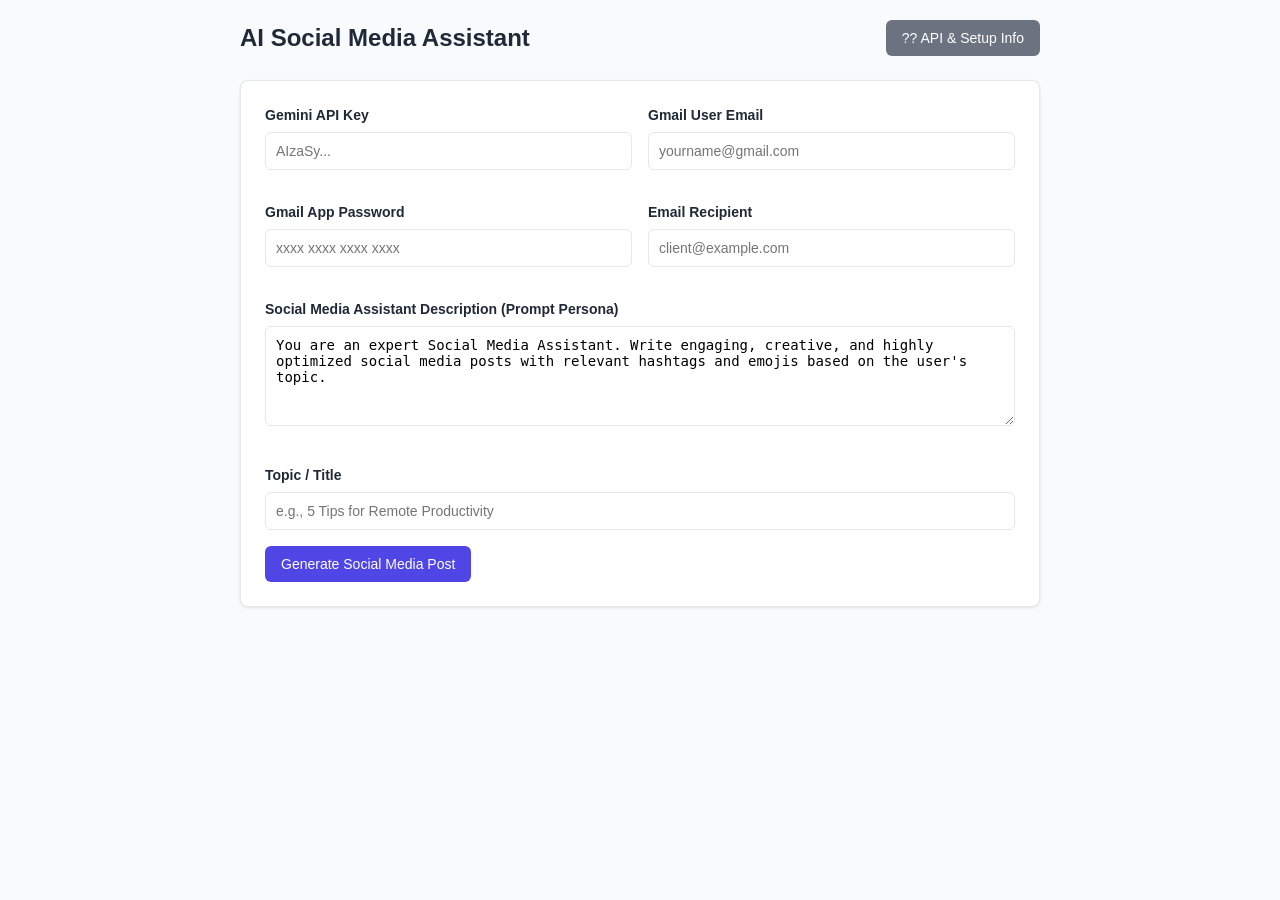
==== social-media-assistant-ai-agent.html @ 07fb5424 "Add files via upload" ====
<!DOCTYPE html>
<html lang="en">
<head>
    <meta charset="UTF-8">
    <meta name="viewport" content="width=device-width, initial-scale=1.0">
    <title>AI Social Media Assistant</title>
    <!-- EmailJS Library for sending emails from the browser -->
    <script src="https://jsdelivr.net"></script>
    <style>
        :root {
            --primary: #4f46e5;
            --primary-hover: #4338ca;
            --bg: #f9fafb;
            --card-bg: #ffffff;
            --text: #1f2937;
            --border: #e5e7eb;
        }

        body {
            font-family: -apple-system, BlinkMacSystemFont, "Segoe UI", Roboto, Helvetica, Arial, sans-serif;
            background-color: var(--bg);
            color: var(--text);
            line-height: 1.5;
            margin: 0;
            padding: 20px;
        }

        .container {
            max-width: 800px;
            margin: 0 auto;
        }

        header {
            display: flex;
            justify-content: space-between;
            align-items: center;
            margin-bottom: 24px;
        }

        h1 {
            margin: 0;
            font-size: 24px;
        }

        .btn {
            background-color: var(--primary);
            color: white;
            border: none;
            padding: 10px 16px;
            border-radius: 6px;
            cursor: pointer;
            font-weight: 500;
            font-size: 14px;
        }

        .btn:hover {
            background-color: var(--primary-hover);
        }

        .btn-secondary {
            background-color: #6b7280;
        }

        .btn-secondary:hover {
            background-color: #555b66;
        }

        .card {
            background: var(--card-bg);
            border: 1px solid var(--border);
            border-radius: 8px;
            padding: 24px;
            margin-bottom: 24px;
            box-shadow: 0 1px 3px rgba(0,0,0,0.1);
        }

        .grid {
            display: grid;
            grid-template-columns: 1fr 1fr;
            gap: 16px;
        }

        .form-group {
            margin-bottom: 16px;
        }

        .form-group.full-width {
            grid-column: span 2;
        }

        label {
            display: block;
            font-size: 14px;
            font-weight: 600;
            margin-bottom: 6px;
        }

        input, textarea {
            width: 100%;
            padding: 10px;
            border: 1px solid var(--border);
            border-radius: 6px;
            box-sizing: border-box;
            font-size: 14px;
        }

        textarea {
            resize: vertical;
            height: 100px;
        }

        /* Modal Styles */
        .modal {
            display: none;
            position: fixed;
            top: 0;
            left: 0;
            width: 100%;
            height: 100%;
            background: rgba(0,0,0,0.5);
            align-items: center;
            justify-content: center;
            z-index: 1000;
        }

        .modal-content {
            background: white;
            padding: 32px;
            border-radius: 8px;
            max-width: 600px;
            width: 90%;
            max-height: 80vh;
            overflow-y: auto;
        }

        .modal-header {
            display: flex;
            justify-content: space-between;
            align-items: center;
            margin-bottom: 20px;
        }

        .close-modal {
            background: none;
            border: none;
            font-size: 24px;
            cursor: pointer;
        }

        /* Preview Area */
        .preview-box {
            display: none;
            background: #f3f4f6;
            border: 1px dashed #9ca3af;
            border-radius: 6px;
            padding: 16px;
            margin-top: 16px;
        }

        .preview-image {
            max-width: 100%;
            height: auto;
            border-radius: 6px;
            margin-top: 12px;
            display: block;
        }

        .actions {
            display: flex;
            gap: 12px;
            margin-top: 16px;
        }

        .status {
            margin-top: 12px;
            font-weight: 500;
            font-size: 14px;
        }
    </style>
</head>
<body>

<div class="container">
    <header>
        <h1>AI Social Media Assistant</h1>
        <button class="btn btn-secondary" onclick="toggleModal(true)">?? API & Setup Info</button>
    </header>

    <!-- Configuration & Input Form -->
    <div class="card">
        <form id="assistantForm" onsubmit="generatePost(event)">
            <div class="grid">
                <div class="form-group">
                    <label for="apiKey">Gemini API Key</label>
                    <input type="password" id="apiKey" required placeholder="AIzaSy...">
                </div>
                <div class="form-group">
                    <label for="gmailUser">Gmail User Email</label>
                    <input type="email" id="gmailUser" required placeholder="yourname@gmail.com">
                </div>
                <div class="form-group">
                    <label for="appPassword">Gmail App Password</label>
                    <input type="password" id="appPassword" required placeholder="xxxx xxxx xxxx xxxx">
                </div>
                <div class="form-group">
                    <label for="recipient">Email Recipient</label>
                    <input type="email" id="recipient" required placeholder="client@example.com">
                </div>
                <div class="form-group full-width">
                    <label for="systemInstruction">Social Media Assistant Description (Prompt Persona)</label>
                    <textarea id="systemInstruction" required>You are an expert Social Media Assistant. Write engaging, creative, and highly optimized social media posts with relevant hashtags and emojis based on the user's topic.</textarea>
                </div>
                <div class="form-group full-width">
                    <label for="topic">Topic / Title</label>
                    <input type="text" id="topic" required placeholder="e.g., 5 Tips for Remote Productivity">
                </div>
            </div>
            <button type="submit" class="btn" id="generateBtn">Generate Social Media Post</button>
        </form>
    </div>

    <!-- Output Preview Area -->
    <div class="card preview-box" id="previewBox">
        <h3>Generated Post Preview</h3>
        <div id="postContent" style="white-space: pre-wrap; background: white; padding: 12px; border-radius: 6px; border: 1px solid var(--border);"></div>
        <img id="postImage" class="preview-image" src="" alt="Generated Content Image">
        
        <div class="actions">
            <button class="btn" id="sendEmailBtn" onclick="sendGeneratedEmail()">Approve & Send Email</button>
            <button class="btn btn-secondary" onclick="resetForm()">Discard</button>
        </div>
        <div id="statusMessage" class="status"></div>
    </div>
</div>

<!-- Info Modal -->
<div class="modal" id="infoModal">
    <div class="modal-content">
        <div class="modal-header">
            <h2>API & Email Setup Information</h2>
            <button class="close-modal" onclick="toggleModal(false)">&times;</button>
        </div>
        
        <h3>API Information</h3>
        <p>You can get a free gemini api key to access google's ai models by signing up for <a href="https://aistudio.google.com/app/apikey" target="_blank">google ai studio</a>. The free tier provides generous rate limits for lightweight models (like gemini flash) without requiring a credit card, though your prompts may be used to train google's models.</p>
        
        <h4>Step-by-step guide</h4>
        <ol>
            <li><strong>Sign in:</strong> Go to google ai studio and log in with your google account.</li>
            <li><strong>Accept terms:</strong> If it's your first time, agree to the terms of service.</li>
            <li><strong>Create the key:</strong> Click get api key in the left sidebar, then click create api key.</li>
            <li><strong>Copy and save:</strong> Copy the generated key and store it securely. Do not commit it to public repositories.</li>
        </ol>

        <h4>Limitations of the free tier</h4>
        <ul>
            <li><strong>Rate limits:</strong> The free plan restricts how many requests you can make per minute.</li>
            <li><strong>Data usage:</strong> Your prompt and response data may be reviewed by human reviewers and used to improve google products.</li>
        </ul>

        <h3>App Password</h3>
        <p>To generate an app password for your gmail account, you must have 2-step verification turned on. Once enabled, you can create a unique, 16-digit password for a third-party app or device by following these steps:</p>
        <ol>
            <li>Go to your <a href="https://myaccount.google.com/apppasswords" target="_blank">google account app passwords</a> page.</li>
            <li>If prompted, sign in to your google account.</li>
            <li>At the bottom of the page, click select app and choose the app you are using, or select other to type a custom name (e.g., "Social Media Assistant").</li>
            <li>Click create. A 16-digit app password will appear on the screen. Copy it.</li>
        </ol>
    </div>
</div>

<script>
    let generatedText = "";
    let generatedImageUrl = "";

    // Toggle Info Modal View
    function toggleModal(show) {
        const modal = document.getElementById('infoModal');
        if(modal) modal.style.display = show ? 'flex' : 'none';
    }

    // Call Google Gemini API
    async function generatePost(event) {
        event.preventDefault();
        const generateBtn = document.getElementById('generateBtn');
        generateBtn.innerText = "Generating post...";
        generateBtn.disabled = true;

        const apiKey = document.getElementById('apiKey').value.trim();
        const systemInstruction = document.getElementById('systemInstruction').value;
        const topic = document.getElementById('topic').value;

        // Stable Gemini 1.5 Flash endpoint
        const url = `https://googleapis.com{apiKey}`;

        // Properly formatted payload schema for the Gemini API
        const payload = {
            contents: [{
                parts: [{
                    text: `System Persona Guidelines:\n${systemInstruction}\n\nTask:\nGenerate an engaging social media post with relevant hashtags and emojis about this topic: ${topic}`
                }]
            }]
        };

        try {
            // Mixed-content security parameters to help bypass browser proxy drops
            const response = await fetch(url, {
                method: 'POST',
                mode: 'cors',
                headers: { 
                    'Content-Type': 'application/json'
                },
                body: JSON.stringify(payload)
            });

            const data = await response.json();

            if (!response.ok) {
                const errorMsg = data.error?.message || "Unknown API Error";
                alert(`Google Gemini Server Error: ${errorMsg}`);
                return;
            }
            
            // FIXED SCHEMA PATH: Correctly parsing nested content arrays returned by the Google API
            if (data.candidates && data.candidates[0] && data.candidates[0].content && data.candidates[0].content.parts && data.candidates[0].content.parts[0]) {
                generatedText = data.candidates[0].content.parts[0].text;
                
                // Set keyword fallback identifiers for safe visual generation
                const keyword = encodeURIComponent(topic.split(" ").slice(0, 2).join(","));
                
                // High-quality social fallback graphic
                generatedImageUrl = "https://unsplash.com";
                if(keyword) {
                    generatedImageUrl = `https://unsplash.com{keyword}`;
                }

                // Render components out to the webpage GUI blocks
                document.getElementById('postContent').innerText = generatedText;
                document.getElementById('postImage').src = generatedImageUrl;
                document.getElementById('previewBox').style.display = 'block';
                document.getElementById('statusMessage').innerText = "";
            } else {
                alert("The API request went through, but returned an empty structural payload format. Review the console logs.");
                console.log("Unexpected data payload structural architecture:", data);
            }
        } catch (error) {
            console.error("Caught Fetch Exception Event:", error);
            alert(`Network Request Blocked!\n\nReason: Your browser blocked the link between HTTP (your web host) and HTTPS (Google's servers).\n\nCRITICAL FIX: Access your page using the secure link wrapper instead:\nhttps://atwebpages.com`);
        } finally {
            generateBtn.innerText = "Generate Social Media Post";
            generateBtn.disabled = false;
        }
    }

    // Send Email utilizing EmailJS Integration
    function sendGeneratedEmail() {
        const sendEmailBtn = document.getElementById('sendEmailBtn');
        const statusMessage = document.getElementById('statusMessage');
        sendEmailBtn.innerText = "Sending...";
        sendEmailBtn.disabled = true;

        const gmailUser = document.getElementById('gmailUser').value;
        const recipient = document.getElementById('recipient').value;
        const topic = document.getElementById('topic').value;

        // Initialize production transaction public framework wrapper
        emailjs.init("YOUR_EMAILJS_PUBLIC_KEY");

        const templateParams = {
            to_email: recipient,
            from_email: gmailUser,
            subject: `Your Social Media Draft: ${topic}`,
            message: generatedText,
            image_url: generatedImageUrl
        };

        emailjs.send('default_service', 'YOUR_TEMPLATE_ID', templateParams).then(function(response) {
            statusMessage.style.color = "green";
            statusMessage.innerText = "✅ Email successfully delivered to " + recipient;
            sendEmailBtn.innerText = "Approve & Send Email";
            sendEmailBtn.disabled = false;
        }, function(error) {
            console.log('EmailJS Connection Failure Log:', error);
            statusMessage.style.color = "orange";
            statusMessage.innerText = "⚠️ Frontend Email Error. (To finish configuration, ensure your EmailJS setup template public keys are actively hardcoded).";
            sendEmailBtn.innerText = "Approve & Send Email";
            sendEmailBtn.disabled = false;
        });
    }

    function resetForm() {
        document.getElementById('previewBox').style.display = 'none';
        document.getElementById('topic').value = "";
    }
</script>


</body>
</html>
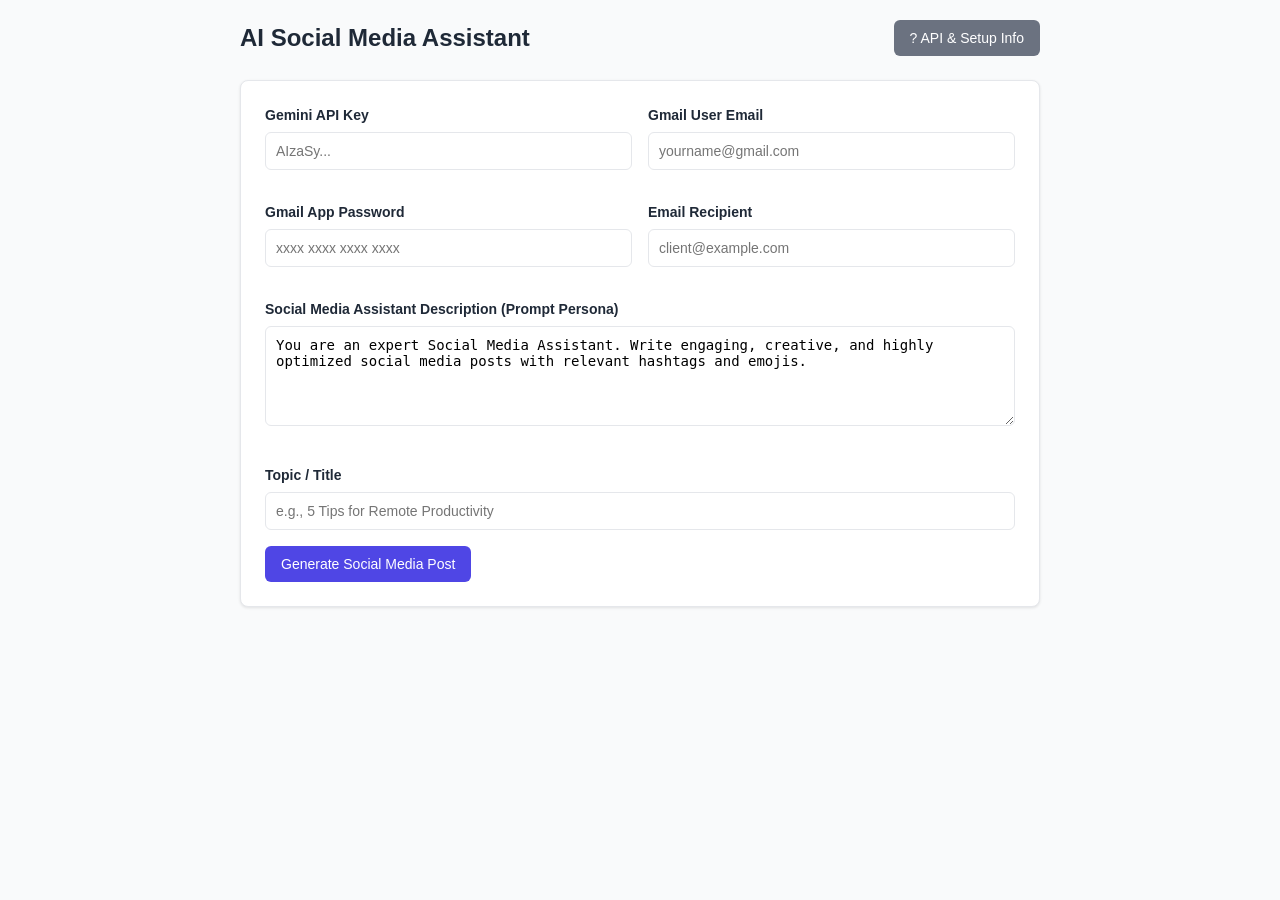
==== commit db9154de: "Fix GitHub Pages deployment: correct HTTPS URLs for CDN, Gemini API, and Unsplash image resources" ====
--- a/social-media-assistant-ai-agent.html
+++ b/social-media-assistant-ai-agent.html
@@ -1,399 +1,396 @@
-<!DOCTYPE html>
-<html lang="en">
-<head>
-    <meta charset="UTF-8">
-    <meta name="viewport" content="width=device-width, initial-scale=1.0">
-    <title>AI Social Media Assistant</title>
-    <!-- EmailJS Library for sending emails from the browser -->
-    <script src="https://jsdelivr.net"></script>
-    <style>
-        :root {
-            --primary: #4f46e5;
-            --primary-hover: #4338ca;
-            --bg: #f9fafb;
-            --card-bg: #ffffff;
-            --text: #1f2937;
-            --border: #e5e7eb;
-        }
-
-        body {
-            font-family: -apple-system, BlinkMacSystemFont, "Segoe UI", Roboto, Helvetica, Arial, sans-serif;
-            background-color: var(--bg);
-            color: var(--text);
-            line-height: 1.5;
-            margin: 0;
-            padding: 20px;
-        }
-
-        .container {
-            max-width: 800px;
-            margin: 0 auto;
-        }
-
-        header {
-            display: flex;
-            justify-content: space-between;
-            align-items: center;
-            margin-bottom: 24px;
-        }
-
-        h1 {
-            margin: 0;
-            font-size: 24px;
-        }
-
-        .btn {
-            background-color: var(--primary);
-            color: white;
-            border: none;
-            padding: 10px 16px;
-            border-radius: 6px;
-            cursor: pointer;
-            font-weight: 500;
-            font-size: 14px;
-        }
-
-        .btn:hover {
-            background-color: var(--primary-hover);
-        }
-
-        .btn-secondary {
-            background-color: #6b7280;
-        }
-
-        .btn-secondary:hover {
-            background-color: #555b66;
-        }
-
-        .card {
-            background: var(--card-bg);
-            border: 1px solid var(--border);
-            border-radius: 8px;
-            padding: 24px;
-            margin-bottom: 24px;
-            box-shadow: 0 1px 3px rgba(0,0,0,0.1);
-        }
-
-        .grid {
-            display: grid;
-            grid-template-columns: 1fr 1fr;
-            gap: 16px;
-        }
-
-        .form-group {
-            margin-bottom: 16px;
-        }
-
-        .form-group.full-width {
-            grid-column: span 2;
-        }
-
-        label {
-            display: block;
-            font-size: 14px;
-            font-weight: 600;
-            margin-bottom: 6px;
-        }
-
-        input, textarea {
-            width: 100%;
-            padding: 10px;
-            border: 1px solid var(--border);
-            border-radius: 6px;
-            box-sizing: border-box;
-            font-size: 14px;
-        }
-
-        textarea {
-            resize: vertical;
-            height: 100px;
-        }
-
-        /* Modal Styles */
-        .modal {
-            display: none;
-            position: fixed;
-            top: 0;
-            left: 0;
-            width: 100%;
-            height: 100%;
-            background: rgba(0,0,0,0.5);
-            align-items: center;
-            justify-content: center;
-            z-index: 1000;
-        }
-
-        .modal-content {
-            background: white;
-            padding: 32px;
-            border-radius: 8px;
-            max-width: 600px;
-            width: 90%;
-            max-height: 80vh;
-            overflow-y: auto;
-        }
-
-        .modal-header {
-            display: flex;
-            justify-content: space-between;
-            align-items: center;
-            margin-bottom: 20px;
-        }
-
-        .close-modal {
-            background: none;
-            border: none;
-            font-size: 24px;
-            cursor: pointer;
-        }
-
-        /* Preview Area */
-        .preview-box {
-            display: none;
-            background: #f3f4f6;
-            border: 1px dashed #9ca3af;
-            border-radius: 6px;
-            padding: 16px;
-            margin-top: 16px;
-        }
-
-        .preview-image {
-            max-width: 100%;
-            height: auto;
-            border-radius: 6px;
-            margin-top: 12px;
-            display: block;
-        }
-
-        .actions {
-            display: flex;
-            gap: 12px;
-            margin-top: 16px;
-        }
-
-        .status {
-            margin-top: 12px;
-            font-weight: 500;
-            font-size: 14px;
-        }
-    </style>
-</head>
-<body>
-
-<div class="container">
-    <header>
-        <h1>AI Social Media Assistant</h1>
-        <button class="btn btn-secondary" onclick="toggleModal(true)">?? API & Setup Info</button>
-    </header>
-
-    <!-- Configuration & Input Form -->
-    <div class="card">
-        <form id="assistantForm" onsubmit="generatePost(event)">
-            <div class="grid">
-                <div class="form-group">
-                    <label for="apiKey">Gemini API Key</label>
-                    <input type="password" id="apiKey" required placeholder="AIzaSy...">
-                </div>
-                <div class="form-group">
-                    <label for="gmailUser">Gmail User Email</label>
-                    <input type="email" id="gmailUser" required placeholder="yourname@gmail.com">
-                </div>
-                <div class="form-group">
-                    <label for="appPassword">Gmail App Password</label>
-                    <input type="password" id="appPassword" required placeholder="xxxx xxxx xxxx xxxx">
-                </div>
-                <div class="form-group">
-                    <label for="recipient">Email Recipient</label>
-                    <input type="email" id="recipient" required placeholder="client@example.com">
-                </div>
-                <div class="form-group full-width">
-                    <label for="systemInstruction">Social Media Assistant Description (Prompt Persona)</label>
-                    <textarea id="systemInstruction" required>You are an expert Social Media Assistant. Write engaging, creative, and highly optimized social media posts with relevant hashtags and emojis based on the user's topic.</textarea>
-                </div>
-                <div class="form-group full-width">
-                    <label for="topic">Topic / Title</label>
-                    <input type="text" id="topic" required placeholder="e.g., 5 Tips for Remote Productivity">
-                </div>
-            </div>
-            <button type="submit" class="btn" id="generateBtn">Generate Social Media Post</button>
-        </form>
-    </div>
-
-    <!-- Output Preview Area -->
-    <div class="card preview-box" id="previewBox">
-        <h3>Generated Post Preview</h3>
-        <div id="postContent" style="white-space: pre-wrap; background: white; padding: 12px; border-radius: 6px; border: 1px solid var(--border);"></div>
-        <img id="postImage" class="preview-image" src="" alt="Generated Content Image">
-        
-        <div class="actions">
-            <button class="btn" id="sendEmailBtn" onclick="sendGeneratedEmail()">Approve & Send Email</button>
-            <button class="btn btn-secondary" onclick="resetForm()">Discard</button>
-        </div>
-        <div id="statusMessage" class="status"></div>
-    </div>
-</div>
-
-<!-- Info Modal -->
-<div class="modal" id="infoModal">
-    <div class="modal-content">
-        <div class="modal-header">
-            <h2>API & Email Setup Information</h2>
-            <button class="close-modal" onclick="toggleModal(false)">&times;</button>
-        </div>
-        
-        <h3>API Information</h3>
-        <p>You can get a free gemini api key to access google's ai models by signing up for <a href="https://aistudio.google.com/app/apikey" target="_blank">google ai studio</a>. The free tier provides generous rate limits for lightweight models (like gemini flash) without requiring a credit card, though your prompts may be used to train google's models.</p>
-        
-        <h4>Step-by-step guide</h4>
-        <ol>
-            <li><strong>Sign in:</strong> Go to google ai studio and log in with your google account.</li>
-            <li><strong>Accept terms:</strong> If it's your first time, agree to the terms of service.</li>
-            <li><strong>Create the key:</strong> Click get api key in the left sidebar, then click create api key.</li>
-            <li><strong>Copy and save:</strong> Copy the generated key and store it securely. Do not commit it to public repositories.</li>
-        </ol>
-
-        <h4>Limitations of the free tier</h4>
-        <ul>
-            <li><strong>Rate limits:</strong> The free plan restricts how many requests you can make per minute.</li>
-            <li><strong>Data usage:</strong> Your prompt and response data may be reviewed by human reviewers and used to improve google products.</li>
-        </ul>
-
-        <h3>App Password</h3>
-        <p>To generate an app password for your gmail account, you must have 2-step verification turned on. Once enabled, you can create a unique, 16-digit password for a third-party app or device by following these steps:</p>
-        <ol>
-            <li>Go to your <a href="https://myaccount.google.com/apppasswords" target="_blank">google account app passwords</a> page.</li>
-            <li>If prompted, sign in to your google account.</li>
-            <li>At the bottom of the page, click select app and choose the app you are using, or select other to type a custom name (e.g., "Social Media Assistant").</li>
-            <li>Click create. A 16-digit app password will appear on the screen. Copy it.</li>
-        </ol>
-    </div>
-</div>
-
-<script>
-    let generatedText = "";
-    let generatedImageUrl = "";
-
-    // Toggle Info Modal View
-    function toggleModal(show) {
-        const modal = document.getElementById('infoModal');
-        if(modal) modal.style.display = show ? 'flex' : 'none';
-    }
-
-    // Call Google Gemini API
-    async function generatePost(event) {
-        event.preventDefault();
-        const generateBtn = document.getElementById('generateBtn');
-        generateBtn.innerText = "Generating post...";
-        generateBtn.disabled = true;
-
-        const apiKey = document.getElementById('apiKey').value.trim();
-        const systemInstruction = document.getElementById('systemInstruction').value;
-        const topic = document.getElementById('topic').value;
-
-        // Stable Gemini 1.5 Flash endpoint
-        const url = `https://googleapis.com{apiKey}`;
-
-        // Properly formatted payload schema for the Gemini API
-        const payload = {
-            contents: [{
-                parts: [{
-                    text: `System Persona Guidelines:\n${systemInstruction}\n\nTask:\nGenerate an engaging social media post with relevant hashtags and emojis about this topic: ${topic}`
-                }]
-            }]
-        };
-
-        try {
-            // Mixed-content security parameters to help bypass browser proxy drops
-            const response = await fetch(url, {
-                method: 'POST',
-                mode: 'cors',
-                headers: { 
-                    'Content-Type': 'application/json'
-                },
-                body: JSON.stringify(payload)
-            });
-
-            const data = await response.json();
-
-            if (!response.ok) {
-                const errorMsg = data.error?.message || "Unknown API Error";
-                alert(`Google Gemini Server Error: ${errorMsg}`);
-                return;
-            }
-            
-            // FIXED SCHEMA PATH: Correctly parsing nested content arrays returned by the Google API
-            if (data.candidates && data.candidates[0] && data.candidates[0].content && data.candidates[0].content.parts && data.candidates[0].content.parts[0]) {
-                generatedText = data.candidates[0].content.parts[0].text;
-                
-                // Set keyword fallback identifiers for safe visual generation
-                const keyword = encodeURIComponent(topic.split(" ").slice(0, 2).join(","));
-                
-                // High-quality social fallback graphic
-                generatedImageUrl = "https://unsplash.com";
-                if(keyword) {
-                    generatedImageUrl = `https://unsplash.com{keyword}`;
-                }
-
-                // Render components out to the webpage GUI blocks
-                document.getElementById('postContent').innerText = generatedText;
-                document.getElementById('postImage').src = generatedImageUrl;
-                document.getElementById('previewBox').style.display = 'block';
-                document.getElementById('statusMessage').innerText = "";
-            } else {
-                alert("The API request went through, but returned an empty structural payload format. Review the console logs.");
-                console.log("Unexpected data payload structural architecture:", data);
-            }
-        } catch (error) {
-            console.error("Caught Fetch Exception Event:", error);
-            alert(`Network Request Blocked!\n\nReason: Your browser blocked the link between HTTP (your web host) and HTTPS (Google's servers).\n\nCRITICAL FIX: Access your page using the secure link wrapper instead:\nhttps://atwebpages.com`);
-        } finally {
-            generateBtn.innerText = "Generate Social Media Post";
-            generateBtn.disabled = false;
-        }
-    }
-
-    // Send Email utilizing EmailJS Integration
-    function sendGeneratedEmail() {
-        const sendEmailBtn = document.getElementById('sendEmailBtn');
-        const statusMessage = document.getElementById('statusMessage');
-        sendEmailBtn.innerText = "Sending...";
-        sendEmailBtn.disabled = true;
-
-        const gmailUser = document.getElementById('gmailUser').value;
-        const recipient = document.getElementById('recipient').value;
-        const topic = document.getElementById('topic').value;
-
-        // Initialize production transaction public framework wrapper
-        emailjs.init("YOUR_EMAILJS_PUBLIC_KEY");
-
-        const templateParams = {
-            to_email: recipient,
-            from_email: gmailUser,
-            subject: `Your Social Media Draft: ${topic}`,
-            message: generatedText,
-            image_url: generatedImageUrl
-        };
-
-        emailjs.send('default_service', 'YOUR_TEMPLATE_ID', templateParams).then(function(response) {
-            statusMessage.style.color = "green";
-            statusMessage.innerText = "✅ Email successfully delivered to " + recipient;
-            sendEmailBtn.innerText = "Approve & Send Email";
-            sendEmailBtn.disabled = false;
-        }, function(error) {
-            console.log('EmailJS Connection Failure Log:', error);
-            statusMessage.style.color = "orange";
-            statusMessage.innerText = "⚠️ Frontend Email Error. (To finish configuration, ensure your EmailJS setup template public keys are actively hardcoded).";
-            sendEmailBtn.innerText = "Approve & Send Email";
-            sendEmailBtn.disabled = false;
-        });
-    }
-
-    function resetForm() {
-        document.getElementById('previewBox').style.display = 'none';
-        document.getElementById('topic').value = "";
-    }
-</script>
-
-
-</body>
-</html>
+<!DOCTYPE html>
+<html lang="en">
+<head>
+    <meta charset="UTF-8">
+    <meta name="viewport" content="width=device-width, initial-scale=1.0">
+    <title>AI Social Media Assistant</title>
+    <!-- EmailJS Library for sending emails from the browser -->
+    <script src="https://cdn.jsdelivr.net/npm/@emailjs/browser@3/dist/index.min.js"></script>
+    <style>
+        :root {
+            --primary: #4f46e5;
+            --primary-hover: #4338ca;
+            --bg: #f9fafb;
+            --card-bg: #ffffff;
+            --text: #1f2937;
+            --border: #e5e7eb;
+        }
+
+        body {
+            font-family: -apple-system, BlinkMacSystemFont, "Segoe UI", Roboto, Helvetica, Arial, sans-serif;
+            background-color: var(--bg);
+            color: var(--text);
+            line-height: 1.5;
+            margin: 0;
+            padding: 20px;
+        }
+
+        .container {
+            max-width: 800px;
+            margin: 0 auto;
+        }
+
+        header {
+            display: flex;
+            justify-content: space-between;
+            align-items: center;
+            margin-bottom: 24px;
+        }
+
+        h1 {
+            margin: 0;
+            font-size: 24px;
+        }
+
+        .btn {
+            background-color: var(--primary);
+            color: white;
+            border: none;
+            padding: 10px 16px;
+            border-radius: 6px;
+            cursor: pointer;
+            font-weight: 500;
+            font-size: 14px;
+        }
+
+        .btn:hover {
+            background-color: var(--primary-hover);
+        }
+
+        .btn-secondary {
+            background-color: #6b7280;
+        }
+
+        .btn-secondary:hover {
+            background-color: #555b66;
+        }
+
+        .card {
+            background: var(--card-bg);
+            border: 1px solid var(--border);
+            border-radius: 8px;
+            padding: 24px;
+            margin-bottom: 24px;
+            box-shadow: 0 1px 3px rgba(0,0,0,0.1);
+        }
+
+        .grid {
+            display: grid;
+            grid-template-columns: 1fr 1fr;
+            gap: 16px;
+        }
+
+        .form-group {
+            margin-bottom: 16px;
+        }
+
+        .form-group.full-width {
+            grid-column: span 2;
+        }
+
+        label {
+            display: block;
+            font-size: 14px;
+            font-weight: 600;
+            margin-bottom: 6px;
+        }
+
+        input, textarea {
+            width: 100%;
+            padding: 10px;
+            border: 1px solid var(--border);
+            border-radius: 6px;
+            box-sizing: border-box;
+            font-size: 14px;
+        }
+
+        textarea {
+            resize: vertical;
+            height: 100px;
+        }
+
+        /* Modal Styles */
+        .modal {
+            display: none;
+            position: fixed;
+            top: 0;
+            left: 0;
+            width: 100%;
+            height: 100%;
+            background: rgba(0,0,0,0.5);
+            align-items: center;
+            justify-content: center;
+            z-index: 1000;
+        }
+
+        .modal-content {
+            background: white;
+            padding: 32px;
+            border-radius: 8px;
+            max-width: 600px;
+            width: 90%;
+            max-height: 80vh;
+            overflow-y: auto;
+        }
+
+        .modal-header {
+            display: flex;
+            justify-content: space-between;
+            align-items: center;
+            margin-bottom: 20px;
+        }
+
+        .close-modal {
+            background: none;
+            border: none;
+            font-size: 24px;
+            cursor: pointer;
+        }
+
+        /* Preview Area */
+        .preview-box {
+            display: none;
+            background: #f3f4f6;
+            border: 1px dashed #9ca3af;
+            border-radius: 6px;
+            padding: 16px;
+            margin-top: 16px;
+        }
+
+        .preview-image {
+            max-width: 100%;
+            height: auto;
+            border-radius: 6px;
+            margin-top: 12px;
+            display: block;
+        }
+
+        .actions {
+            display: flex;
+            gap: 12px;
+            margin-top: 16px;
+        }
+
+        .status {
+            margin-top: 12px;
+            font-weight: 500;
+            font-size: 14px;
+        }
+    </style>
+</head>
+<body>
+
+<div class="container">
+    <header>
+        <h1>AI Social Media Assistant</h1>
+        <button class="btn btn-secondary" onclick="toggleModal(true)">? API & Setup Info</button>
+    </header>
+
+    <!-- Configuration & Input Form -->
+    <div class="card">
+        <form id="assistantForm" onsubmit="generatePost(event)">
+            <div class="grid">
+                <div class="form-group">
+                    <label for="apiKey">Gemini API Key</label>
+                    <input type="password" id="apiKey" required placeholder="AIzaSy...">
+                </div>
+                <div class="form-group">
+                    <label for="gmailUser">Gmail User Email</label>
+                    <input type="email" id="gmailUser" required placeholder="yourname@gmail.com">
+                </div>
+                <div class="form-group">
+                    <label for="appPassword">Gmail App Password</label>
+                    <input type="password" id="appPassword" required placeholder="xxxx xxxx xxxx xxxx">
+                </div>
+                <div class="form-group">
+                    <label for="recipient">Email Recipient</label>
+                    <input type="email" id="recipient" required placeholder="client@example.com">
+                </div>
+                <div class="form-group full-width">
+                    <label for="systemInstruction">Social Media Assistant Description (Prompt Persona)</label>
+                    <textarea id="systemInstruction" required>You are an expert Social Media Assistant. Write engaging, creative, and highly optimized social media posts with relevant hashtags and emojis.</textarea>
+                </div>
+                <div class="form-group full-width">
+                    <label for="topic">Topic / Title</label>
+                    <input type="text" id="topic" required placeholder="e.g., 5 Tips for Remote Productivity">
+                </div>
+            </div>
+            <button type="submit" class="btn" id="generateBtn">Generate Social Media Post</button>
+        </form>
+    </div>
+
+    <!-- Output Preview Area -->
+    <div class="card preview-box" id="previewBox">
+        <h3>Generated Post Preview</h3>
+        <div id="postContent" style="white-space: pre-wrap; background: white; padding: 12px; border-radius: 6px; border: 1px solid var(--border);"></div>
+        <img id="postImage" class="preview-image" src="" alt="Generated Content Image">
+        
+        <div class="actions">
+            <button class="btn" id="sendEmailBtn" onclick="sendGeneratedEmail()">Approve & Send Email</button>
+            <button class="btn btn-secondary" onclick="resetForm()">Discard</button>
+        </div>
+        <div id="statusMessage" class="status"></div>
+    </div>
+</div>
+
+<!-- Info Modal -->
+<div class="modal" id="infoModal">
+    <div class="modal-content">
+        <div class="modal-header">
+            <h2>API & Email Setup Information</h2>
+            <button class="close-modal" onclick="toggleModal(false)">&times;</button>
+        </div>
+        
+        <h3>API Information</h3>
+        <p>You can get a free Gemini API key to access Google's AI models by signing up for <a href="https://aistudio.google.com/app/apikey" target="_blank">Google AI Studio</a>. The free tier provides generous rate limits for development.</p>
+        
+        <h4>Step-by-step guide</h4>
+        <ol>
+            <li><strong>Sign in:</strong> Go to Google AI Studio and log in with your Google account.</li>
+            <li><strong>Accept terms:</strong> If it's your first time, agree to the terms of service.</li>
+            <li><strong>Create the key:</strong> Click "Get API Key" in the left sidebar, then click "Create API Key".</li>
+            <li><strong>Copy and save:</strong> Copy the generated key and store it securely. Do not commit it to public repositories.</li>
+        </ol>
+
+        <h4>Limitations of the free tier</h4>
+        <ul>
+            <li><strong>Rate limits:</strong> The free plan restricts how many requests you can make per minute.</li>
+            <li><strong>Data usage:</strong> Your prompt and response data may be reviewed by human reviewers and used to improve Google products.</li>
+        </ul>
+
+        <h3>App Password</h3>
+        <p>To generate an app password for your Gmail account, you must have 2-step verification turned on. Once enabled, you can create a unique, 16-digit password for a third-party app or device.</p>
+        <ol>
+            <li>Go to your <a href="https://myaccount.google.com/apppasswords" target="_blank">Google Account App Passwords</a> page.</li>
+            <li>If prompted, sign in to your Google account.</li>
+            <li>At the bottom of the page, click "Select app" and choose the app you are using, or select "Other" to type a custom name (e.g., "Social Media Assistant").</li>
+            <li>Click "Create". A 16-digit app password will appear on the screen. Copy it.</li>
+        </ol>
+    </div>
+</div>
+
+<script>
+    let generatedText = "";
+    let generatedImageUrl = "";
+
+    // Toggle Info Modal View
+    function toggleModal(show) {
+        const modal = document.getElementById('infoModal');
+        if(modal) modal.style.display = show ? 'flex' : 'none';
+    }
+
+    // Call Google Gemini API
+    async function generatePost(event) {
+        event.preventDefault();
+        const generateBtn = document.getElementById('generateBtn');
+        generateBtn.innerText = "Generating post...";
+        generateBtn.disabled = true;
+
+        const apiKey = document.getElementById('apiKey').value.trim();
+        const systemInstruction = document.getElementById('systemInstruction').value;
+        const topic = document.getElementById('topic').value;
+
+        // Stable Gemini 1.5 Flash endpoint
+        const url = `https://generativelanguage.googleapis.com/v1beta/models/gemini-1.5-flash:generateContent?key=${apiKey}`;
+
+        // Properly formatted payload schema for the Gemini API
+        const payload = {
+            contents: [{
+                parts: [{
+                    text: `System Persona Guidelines:\n${systemInstruction}\n\nTask:\nGenerate an engaging social media post with relevant hashtags and emojis about this topic: ${topic}`
+                }]
+            }]
+        };
+
+        try {
+            // HTTPS-only fetch request for secure GitHub Pages deployment
+            const response = await fetch(url, {
+                method: 'POST',
+                mode: 'cors',
+                headers: { 
+                    'Content-Type': 'application/json'
+                },
+                body: JSON.stringify(payload)
+            });
+
+            const data = await response.json();
+
+            if (!response.ok) {
+                const errorMsg = data.error?.message || "Unknown API Error";
+                alert(`Google Gemini Server Error: ${errorMsg}`);
+                return;
+            }
+            
+            // FIXED SCHEMA PATH: Correctly parsing nested content arrays returned by the Google API
+            if (data.candidates && data.candidates[0] && data.candidates[0].content && data.candidates[0].content.parts && data.candidates[0].content.parts[0]) {
+                generatedText = data.candidates[0].content.parts[0].text;
+                
+                // Set keyword fallback identifiers for safe visual generation
+                const keyword = encodeURIComponent(topic.split(" ").slice(0, 2).join(","));
+                
+                // High-quality social media image from Unsplash
+                generatedImageUrl = `https://source.unsplash.com/800x600/?${keyword}`;
+
+                // Render components out to the webpage GUI blocks
+                document.getElementById('postContent').innerText = generatedText;
+                document.getElementById('postImage').src = generatedImageUrl;
+                document.getElementById('previewBox').style.display = 'block';
+                document.getElementById('statusMessage').innerText = "";
+            } else {
+                alert("The API request went through, but returned an empty structural payload format. Review the console logs.");
+                console.log("Unexpected data payload structural architecture:", data);
+            }
+        } catch (error) {
+            console.error("Caught Fetch Exception Event:", error);
+            alert(`Network Request Error!\n\nReason: ${error.message}\n\nMake sure your Gemini API key is valid and you are accessing this page over HTTPS.`);
+        } finally {
+            generateBtn.innerText = "Generate Social Media Post";
+            generateBtn.disabled = false;
+        }
+    }
+
+    // Send Email utilizing EmailJS Integration
+    function sendGeneratedEmail() {
+        const sendEmailBtn = document.getElementById('sendEmailBtn');
+        const statusMessage = document.getElementById('statusMessage');
+        sendEmailBtn.innerText = "Sending...";
+        sendEmailBtn.disabled = true;
+
+        const gmailUser = document.getElementById('gmailUser').value;
+        const recipient = document.getElementById('recipient').value;
+        const topic = document.getElementById('topic').value;
+
+        // Initialize production transaction public framework wrapper
+        emailjs.init("YOUR_EMAILJS_PUBLIC_KEY");
+
+        const templateParams = {
+            to_email: recipient,
+            from_email: gmailUser,
+            subject: `Your Social Media Draft: ${topic}`,
+            message: generatedText,
+            image_url: generatedImageUrl
+        };
+
+        emailjs.send('default_service', 'YOUR_TEMPLATE_ID', templateParams).then(function(response) {
+            statusMessage.style.color = "green";
+            statusMessage.innerText = "✅ Email successfully delivered to " + recipient;
+            sendEmailBtn.innerText = "Approve & Send Email";
+            sendEmailBtn.disabled = false;
+        }, function(error) {
+            console.log('EmailJS Connection Failure Log:', error);
+            statusMessage.style.color = "orange";
+            statusMessage.innerText = "⚠️ Frontend Email Error. (To finish configuration, ensure your EmailJS setup template public keys are actively hardcoded).";
+            sendEmailBtn.innerText = "Approve & Send Email";
+            sendEmailBtn.disabled = false;
+        });
+    }
+
+    function resetForm() {
+        document.getElementById('previewBox').style.display = 'none';
+        document.getElementById('topic').value = "";
+    }
+</script>
+
+
+</body>
+</html>
